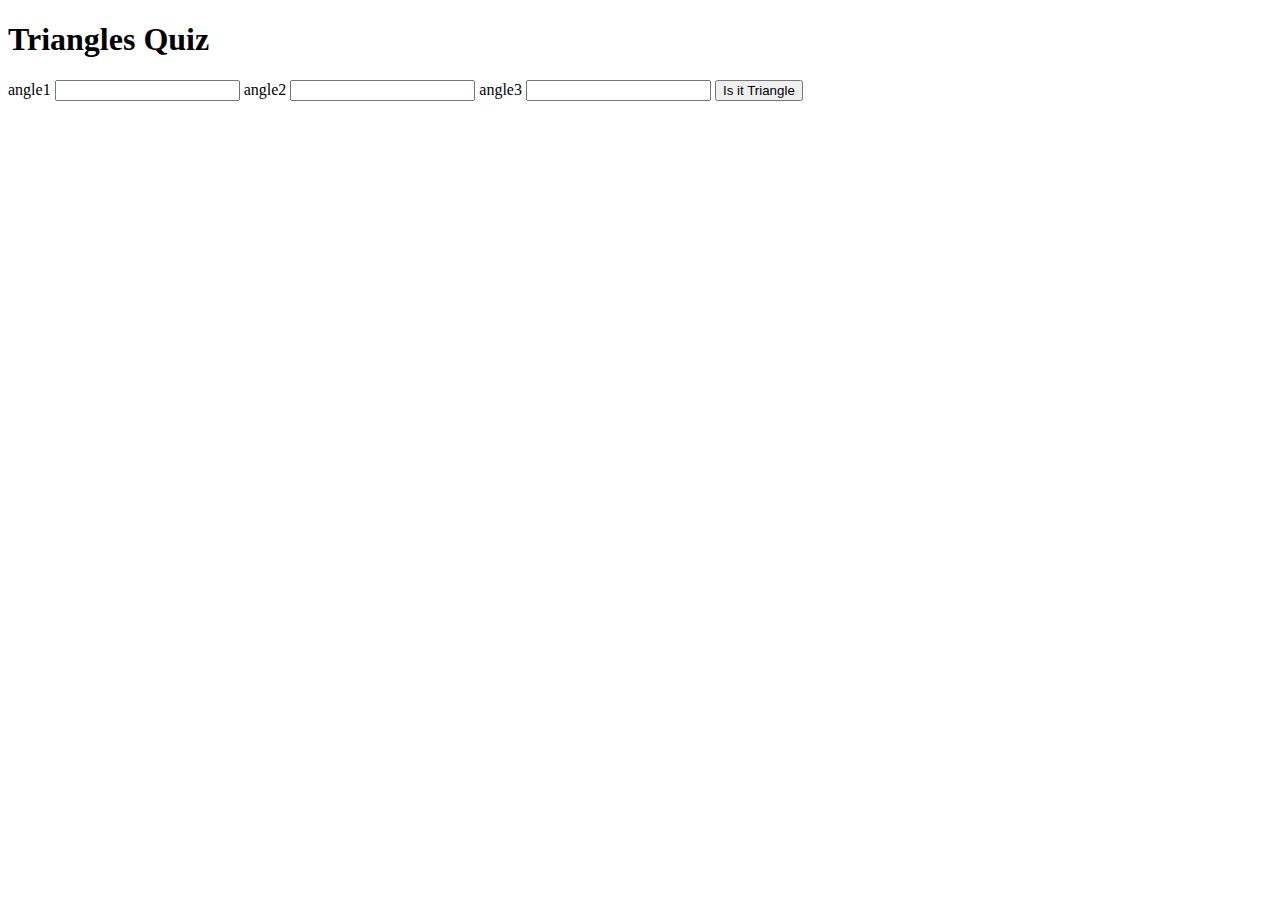
==== html-pages/index1.html @ 7abe131d "added angles of triangle quiz" ====
<!DOCTYPE html>
<html lang="en">
<head>
    <meta charset="UTF-8">
    <meta http-equiv="X-UA-Compatible" content="IE=edge">
    <meta name="viewport" content="width=device-width, initial-scale=1.0">
    <title>Document</title>
</head>
<body> 
    <h1>Triangles Quiz</h1>
    <label for="angle1" >angle1</label>
    <input type="number" class="angle-input">
    <label for="angle2" >angle2</label>
    <input type="number" class="angle-input">
    <label for="angle3" >angle3</label>
    <input type="number" class="angle-input">
    <button id="is-triangle">Is it Triangle</button>
    <div id="output"></div>

    
<script src="JS/index1.js"></script>


</body>
</html>
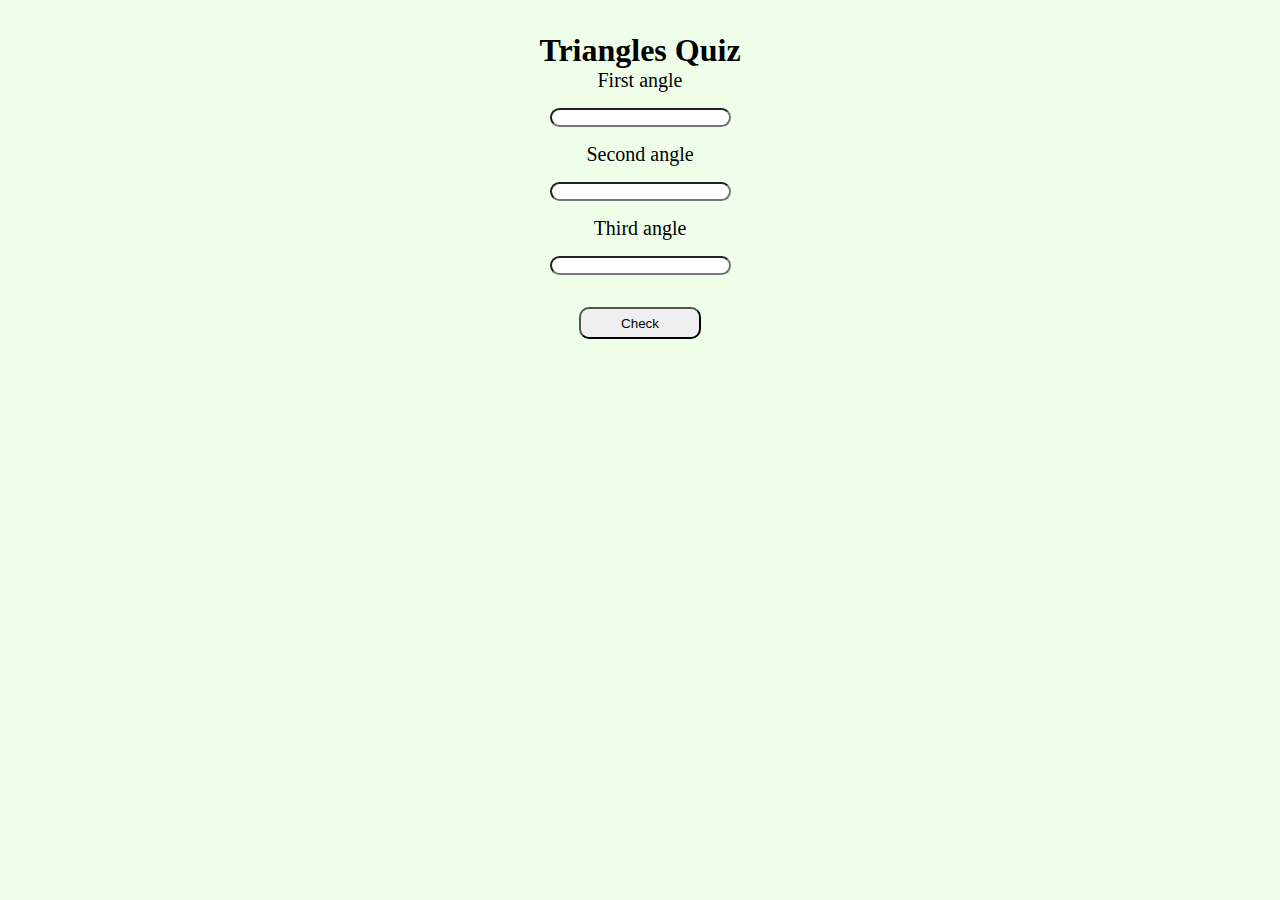
==== commit bf72d506: "updated css" ====
--- a/html-pages/index1.html
+++ b/html-pages/index1.html
@@ -4,21 +4,23 @@
     <meta charset="UTF-8">
     <meta http-equiv="X-UA-Compatible" content="IE=edge">
     <meta name="viewport" content="width=device-width, initial-scale=1.0">
+    <link rel="stylesheet" href="/CSS/styles.css">
     <title>Document</title>
 </head>
 <body> 
-    <h1>Triangles Quiz</h1>
-    <label for="angle1" >angle1</label>
-    <input type="number" class="angle-input">
-    <label for="angle2" >angle2</label>
-    <input type="number" class="angle-input">
-    <label for="angle3" >angle3</label>
-    <input type="number" class="angle-input">
-    <button id="is-triangle">Is it Triangle</button>
-    <div id="output"></div>
-
+   <main>
+        <h1>Triangles Quiz</h1>
+        <label for="angle1" >First angle</label>
+        <input type="number" class="angle-input">
+        <label for="angle2" >Second angle</label>
+        <input type="number" class="angle-input">
+        <label for="angle3" >Third angle</label>
+        <input type="number" class="angle-input">
+        <button id="is-triangle">Check</button>
+        <div id="output"></div>
+   </main>
     
-<script src="JS/index1.js"></script>
+<script src="/JS/index1.js"></script>
 
 
 </body>
--- a/CSS/styles.css
+++ b/CSS/styles.css
@@ -0,0 +1,113 @@
+
+:root {
+  --primary-color: #bcdf5e;
+  --primary-box-shadow: 0 30px 40px 0 #ecf1bc;
+}
+
+* {
+  margin: 0;
+  padding: 0;
+  box-sizing: border-box;
+}
+
+html {
+  background-color: #effee9;
+  text-align: center;
+}
+
+
+a {
+  text-decoration: none;
+}
+
+.home {
+  display: flex;
+  align-items: center;
+  justify-content: center;
+  flex-wrap: wrap;
+  max-width: 800px;
+  margin: 7rem auto;
+}
+
+
+.home-container {
+  margin: 1.2rem;
+  flex-basis: 45%;
+  padding: 1.5rem;
+  text-align: center;
+  color: inherit;
+  text-decoration: none;
+  border: 3px solid #e0e79f;
+  border-radius: 10px;
+  transition: color 0.15s ease, border-color 0.15s ease;
+}
+
+  
+.home-container:hover,
+.home-container:focus,
+.home-container:active {
+  color: var(--primary-color);
+  border-color: var(--primary-color);
+  box-shadow: var(--primary-box-shadow);
+}
+
+main {
+  display: flex;
+  flex-direction: column;
+  align-items: center;
+  margin: 1rem;
+  padding: 1rem;
+}
+
+input {
+  margin: 1rem;
+  /* width: 20%; */
+  /* height: 2rem; */
+  border-radius: 10px;
+  text-align: center;
+  outline: none;
+}
+
+button {
+  width: 10%;
+  height: 2rem;
+  border-radius: 10px ;
+  outline: none;
+  margin: 1rem;
+  /* text-align: center; */
+}
+
+label {
+  font-size: 20px;
+}
+
+/* h1 {
+  font-size: 50px;
+  margin-bottom: 2rem;
+} */
+
+#output {
+  font-size: 20px;
+}
+
+
+.question {
+  margin: 2rem auto;
+  background: rgb(241 241 241 / 38%);
+  font-size:larger;
+  padding: 1rem 0;
+  border-radius: 0.7rem;
+  box-shadow: 9.91px 9.91px 15px #eff2f4, -9.91px -9.91px 15px #fafafa;
+}
+
+.quiz {
+  margin: 2rem auto;
+  width: 70%;
+  text-align: center;
+}
+
+.output {
+  font-size: 40px;
+  margin-bottom: 4rem;
+}
+ 
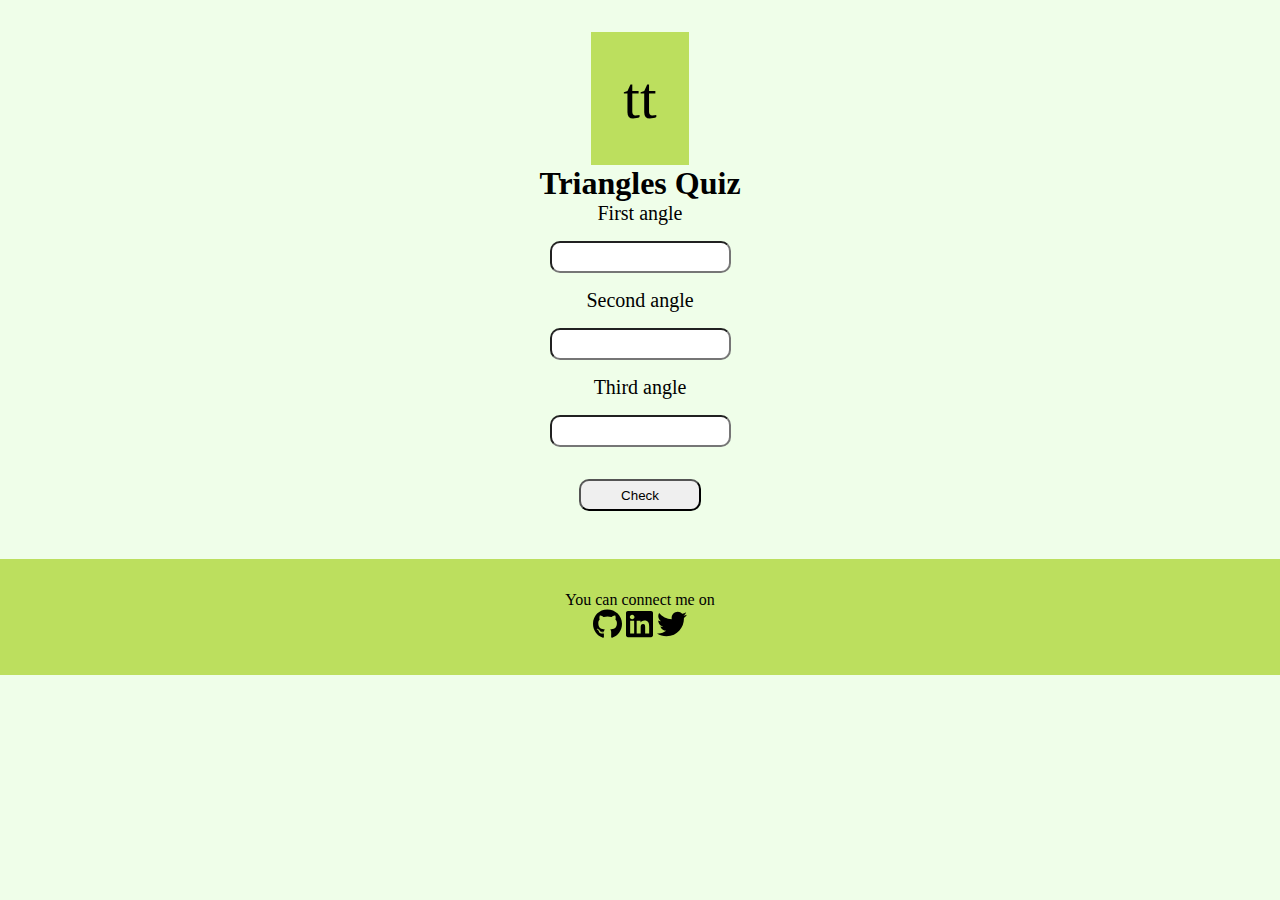
==== commit 8cbb2309: "added image and footer" ====
--- a/html-pages/index1.html
+++ b/html-pages/index1.html
@@ -9,6 +9,7 @@
 </head>
 <body> 
    <main>
+    <nav class="navigation">tt</nav>
         <h1>Triangles Quiz</h1>
         <label for="angle1" >First angle</label>
         <input type="number" class="angle-input">
@@ -18,7 +19,23 @@
         <input type="number" class="angle-input">
         <button id="is-triangle">Check</button>
         <div id="output"></div>
-   </main>
+    </main>
+    <footer >
+        <div class="footer-header">You can connect me on </div>
+     
+        <a class="link" target="_blank" href="https://github.com/Muzammil-khan710" >
+            <img class="image" src="/images/github-brands.svg" alt="">
+        </a>
+        <a class="link" target="_blank" href="https://www.linkedin.com/in/muzammil-khan-710/">
+            <img class="image" src="/images/linkedin-brands.svg" alt="">
+        </a>           
+        <a class="link" target="_blank" href="https://twitter.com/muzammil_710">
+            <img class="image" src="/images/twitter-brands.svg" alt="">
+            
+        </a>
+
+    </footer>
+   
     
 <script src="/JS/index1.js"></script>
 
--- a/CSS/styles.css
+++ b/CSS/styles.css
@@ -18,6 +18,14 @@
 
 a {
   text-decoration: none;
+}
+
+.navigation {
+  background-color: var(--primary-color);
+  color: black;
+  /* height: 1rem; */
+  padding: 2rem;
+  font-size: 60px;
 }
 
 .home {
@@ -68,6 +76,30 @@
   outline: none;
 }
 
+.angle-input {
+  height: 2rem;
+  margin: 1rem;
+  border-radius: 10px;
+  text-align: center;
+  outline: none;
+}
+
+.sides {
+  height: 2rem;
+  margin: 1rem;
+  border-radius: 10px;
+  text-align: center;
+  outline: none;
+}
+
+.input {
+  height: 2rem;
+  margin: 1rem;
+  border-radius: 10px;
+  text-align: center;
+  outline: none;
+}
+
 button {
   width: 10%;
   height: 2rem;
@@ -111,3 +143,13 @@
   margin-bottom: 4rem;
 }
  
+footer {
+  background-color: var(--primary-color);
+  color: black;
+  padding: 2rem;
+
+}
+
+.image {
+  height: 30px;
+}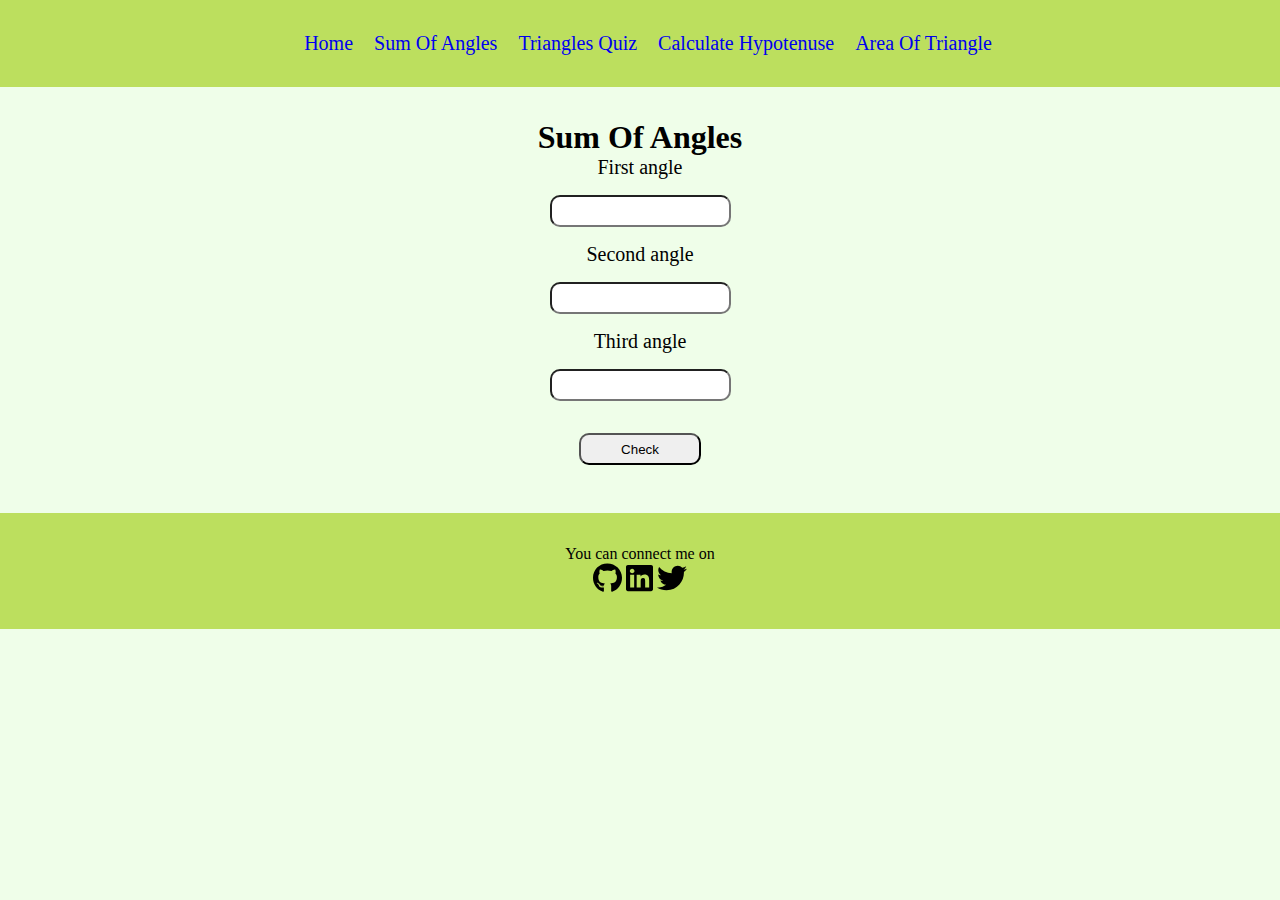
==== commit 59b8e960: "added nav bar" ====
--- a/html-pages/index1.html
+++ b/html-pages/index1.html
@@ -8,9 +8,27 @@
     <title>Document</title>
 </head>
 <body> 
+    <nav class="navigation">
+        <ul class="list-items">
+            <li>
+                <a href="/index.html">Home</a>
+            </li>
+            <li>
+                <a href="/html-pages/index1.html">Sum Of Angles</a>
+            </li>
+            <li>
+                <a href="/html-pages/index2.html">Triangles Quiz</a>
+            </li>
+            <li>
+                <a href="/html-pages/index3.html">Calculate Hypotenuse</a>
+            </li>
+            <li>
+                <a href="/html-pages/index4.html">Area Of Triangle</a>
+            </li>
+        </ul>
+    </nav>
    <main>
-    <nav class="navigation">tt</nav>
-        <h1>Triangles Quiz</h1>
+        <h1>Sum Of Angles</h1>
         <label for="angle1" >First angle</label>
         <input type="number" class="angle-input">
         <label for="angle2" >Second angle</label>
--- a/CSS/styles.css
+++ b/CSS/styles.css
@@ -13,6 +13,8 @@
 html {
   background-color: #effee9;
   text-align: center;
+  padding: 0;
+  
 }
 
 
@@ -25,7 +27,8 @@
   color: black;
   /* height: 1rem; */
   padding: 2rem;
-  font-size: 60px;
+  font-size: 20px;
+  text-decoration: none;
 }
 
 .home {
@@ -152,4 +155,14 @@
 
 .image {
   height: 30px;
+}
+
+ul {
+  display: inline;
+}
+
+li {
+  list-style: none;
+  padding-inline-start: 1rem;
+  display: inline;
 }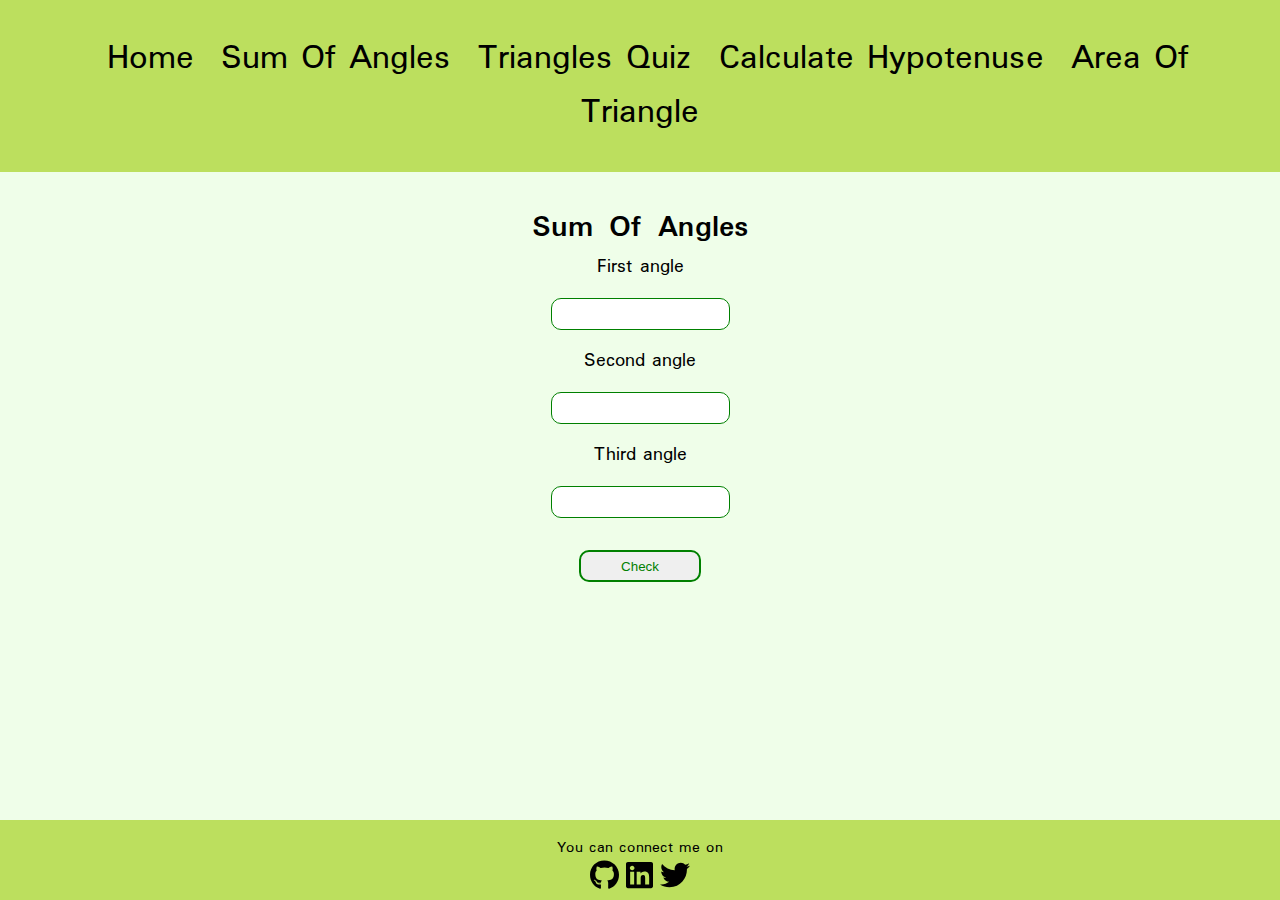
==== commit f467ba2b: "completed" ====
--- a/html-pages/index1.html
+++ b/html-pages/index1.html
@@ -38,7 +38,7 @@
         <button id="is-triangle">Check</button>
         <div id="output"></div>
     </main>
-    <footer >
+    <footer class="footer">
         <div class="footer-header">You can connect me on </div>
      
         <a class="link" target="_blank" href="https://github.com/Muzammil-khan710" >
--- a/CSS/styles.css
+++ b/CSS/styles.css
@@ -1,7 +1,8 @@
+@import url('https://fonts.googleapis.com/css2?family=Padauk&display=swap');
 
 :root {
   --primary-color: #bcdf5e;
-  --primary-box-shadow: 0 30px 40px 0 #ecf1bc;
+  --primary-box-shadow: 0 5px 5px 0 #124701;
 }
 
 * {
@@ -13,13 +14,20 @@
 html {
   background-color: #effee9;
   text-align: center;
-  padding: 0;
-  
+  height: 100%;
+  font-family: 'Padauk', sans-serif;
 }
 
 
 a {
   text-decoration: none;
+  font-size: larger;
+  color: black;
+}
+
+a:hover {
+  color: darkgreen;
+  text-decoration: underline;
 }
 
 .navigation {
@@ -27,7 +35,7 @@
   color: black;
   /* height: 1rem; */
   padding: 2rem;
-  font-size: 20px;
+  font-size: 30px;
   text-decoration: none;
 }
 
@@ -57,7 +65,7 @@
 .home-container:hover,
 .home-container:focus,
 .home-container:active {
-  color: var(--primary-color);
+  color: darkgreen);
   border-color: var(--primary-color);
   box-shadow: var(--primary-box-shadow);
 }
@@ -82,6 +90,7 @@
 .angle-input {
   height: 2rem;
   margin: 1rem;
+  border: 1px solid green;
   border-radius: 10px;
   text-align: center;
   outline: none;
@@ -90,6 +99,7 @@
 .sides {
   height: 2rem;
   margin: 1rem;
+  border: 1px solid green;
   border-radius: 10px;
   text-align: center;
   outline: none;
@@ -98,6 +108,7 @@
 .input {
   height: 2rem;
   margin: 1rem;
+  border: 1px solid green;
   border-radius: 10px;
   text-align: center;
   outline: none;
@@ -106,11 +117,14 @@
 button {
   width: 10%;
   height: 2rem;
+  border: 2px solid;
+  color: green;
   border-radius: 10px ;
   outline: none;
   margin: 1rem;
   /* text-align: center; */
 }
+
 
 label {
   font-size: 20px;
@@ -146,15 +160,27 @@
   margin-bottom: 4rem;
 }
  
-footer {
-  background-color: var(--primary-color);
-  color: black;
-  padding: 2rem;
-
+.footer {
+  position:absolute;
+  bottom:0;
+  width:100%;
+  height:80px;   
+  background: var(--primary-color);
+  padding: 1rem;
+
+}
+
+.footer-triangle {
+  bottom:0;
+  width:100%;
+  height:80px;   
+  background: var(--primary-color);
+  padding: 1rem;
 }
 
 .image {
   height: 30px;
+  /* width: 2rem; */
 }
 
 ul {
@@ -165,4 +191,10 @@
   list-style: none;
   padding-inline-start: 1rem;
   display: inline;
+}
+
+#output {
+  padding: 1rem;
+  font-size: 30px;
+  color: darkgreen;
 }